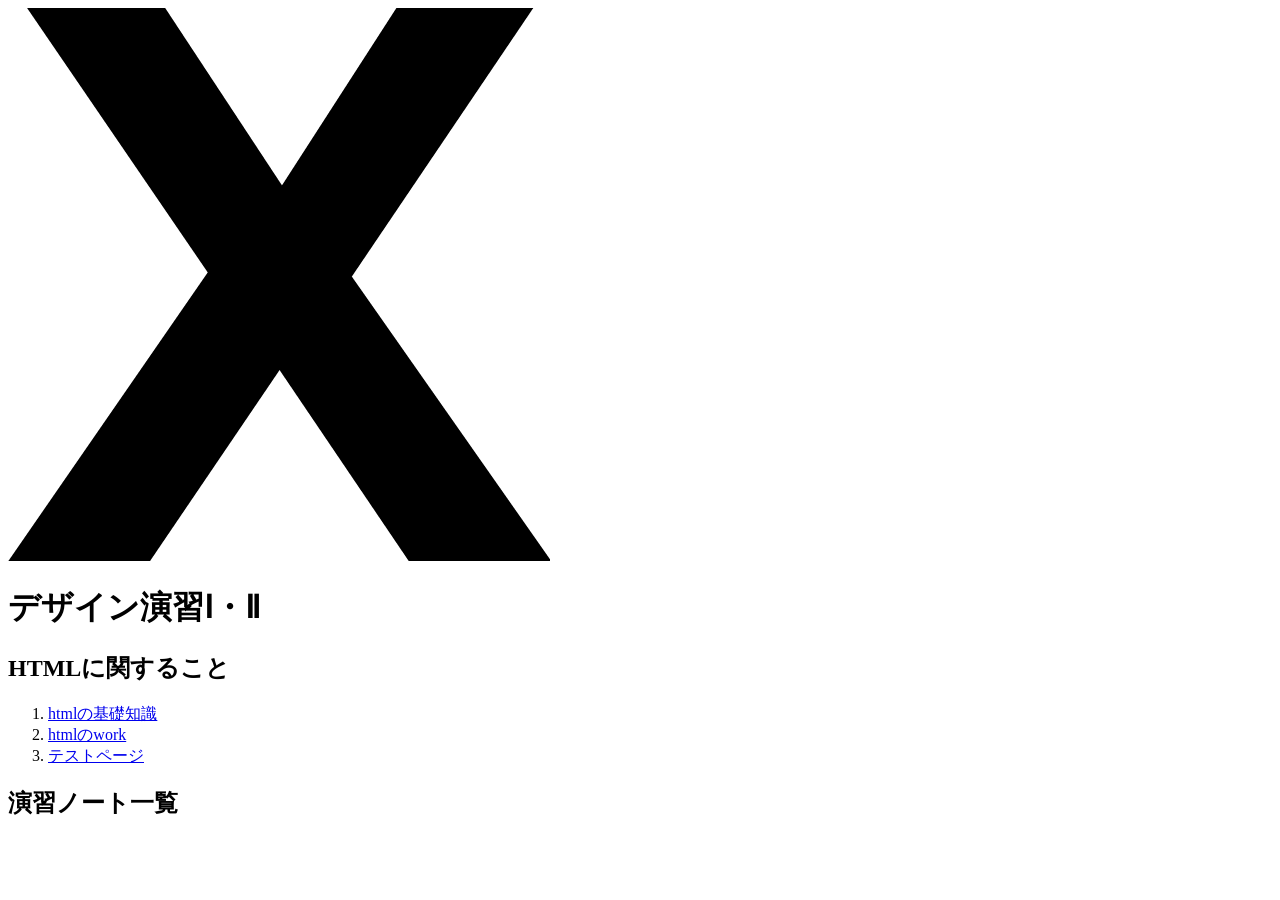
==== de12/index.html @ bb8138d7 "初めての更新" ====
<!DOCTYPE html>
<html lang="jp">
<head>
    <meta charset="UTF-8">
    <title>XBP_HPsample</title>
    <link rel="stylesheet" href="./css/style.css">
    <link rel="shortcut icon" href="./images/xbp.ico">
</head>
<body>
    <logotohome>
    <a href="../index.html"><img src="./images/0_XBlogo.png" alt=""></a>
    </logotohome>
    <h1>デザイン演習Ⅰ・Ⅱ</h1>
        <h2>HTMLに関すること</h2>
        <ol>
            <li><a href="./hp1.html" target="_blank">htmlの基礎知識</a></li>
            <li><a href="./hp2.html" target="_blank">htmlのwork</a></li>
            <li><a href="./test.html" target="_blank">テストページ</a></li>
        </ol>
        <h2>演習ノート一覧</h2>



    
<br>
<br>


</body>
</html>
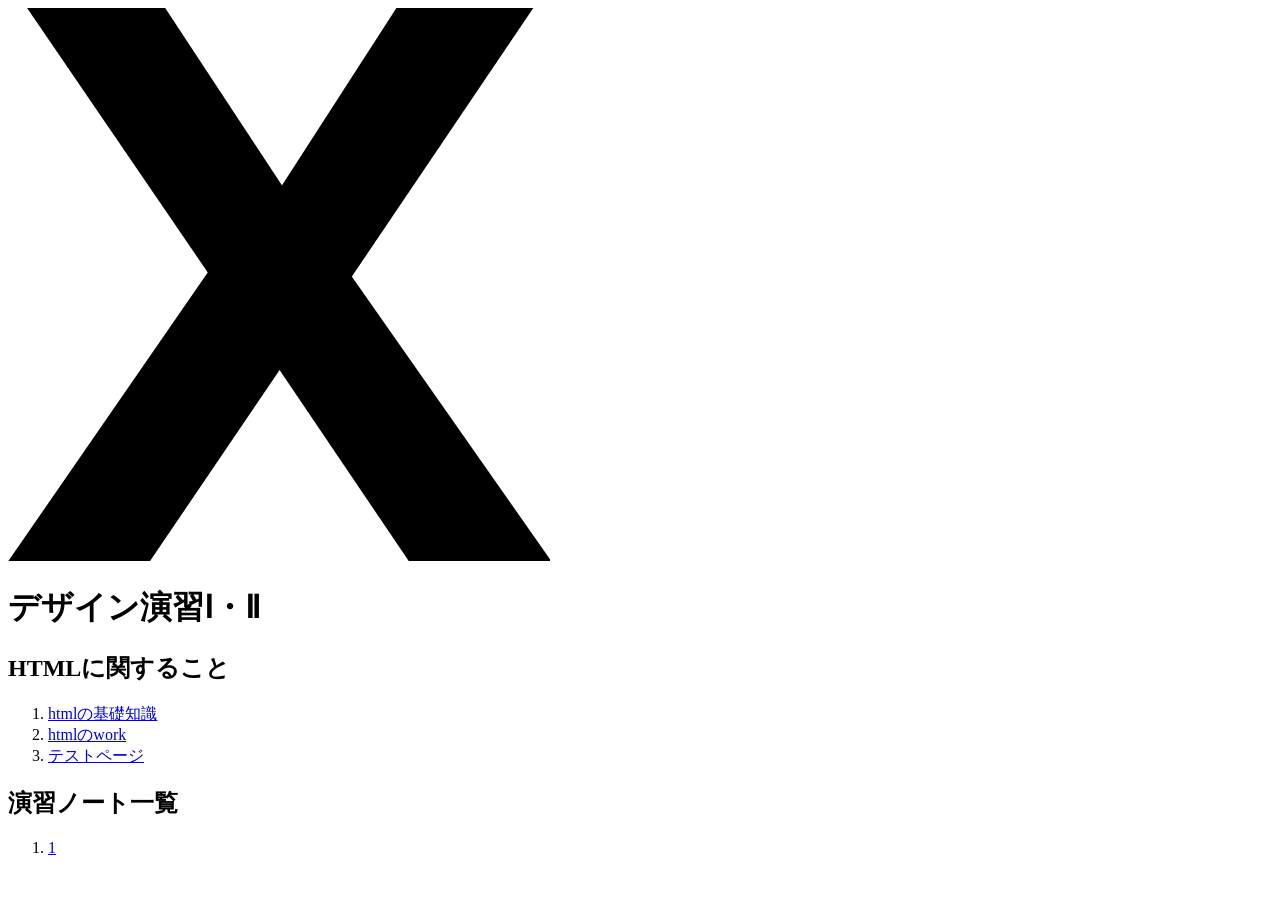
==== commit 1ea0fc73: "第一回" ====
--- a/de12/index.html
+++ b/de12/index.html
@@ -18,7 +18,9 @@
             <li><a href="./test.html" target="_blank">テストページ</a></li>
         </ol>
         <h2>演習ノート一覧</h2>
-
+        <ol>
+            <li><a href="./1.html" target="_blank">1</a></li>
+        </ol>
 
 
     
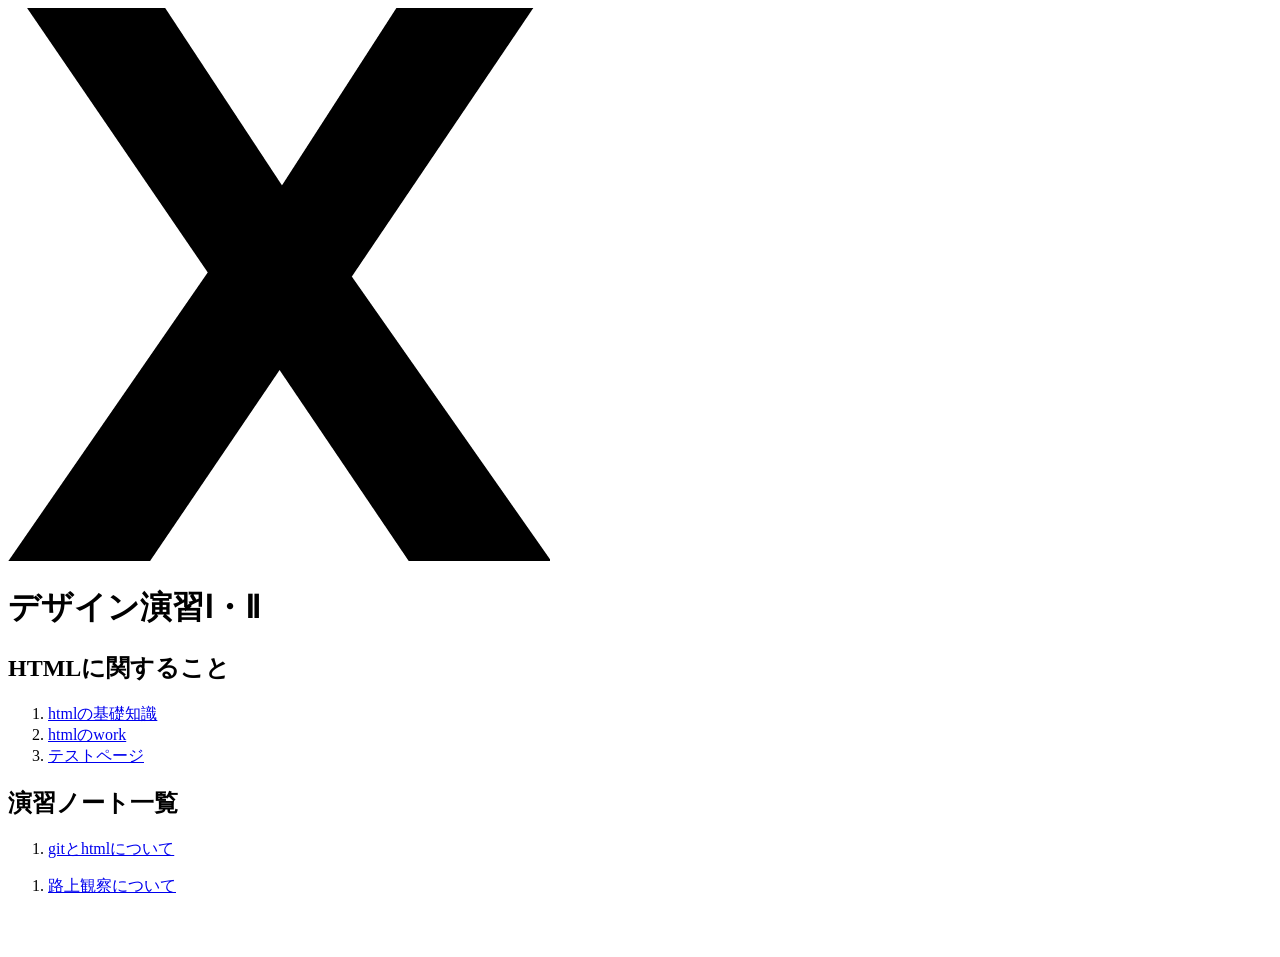
==== commit 6b7ad1c6: "路上観察について" ====
--- a/de12/index.html
+++ b/de12/index.html
@@ -19,7 +19,10 @@
         </ol>
         <h2>演習ノート一覧</h2>
         <ol>
-            <li><a href="./1.html" target="_blank">1</a></li>
+            <li><a href="./1.html" target="_blank">gitとhtmlについて</html></a></li>
+        </ol>
+         <ol>
+            <li><a href="./1.html" target="_blank">路上観察について</a></li>
         </ol>
 
 
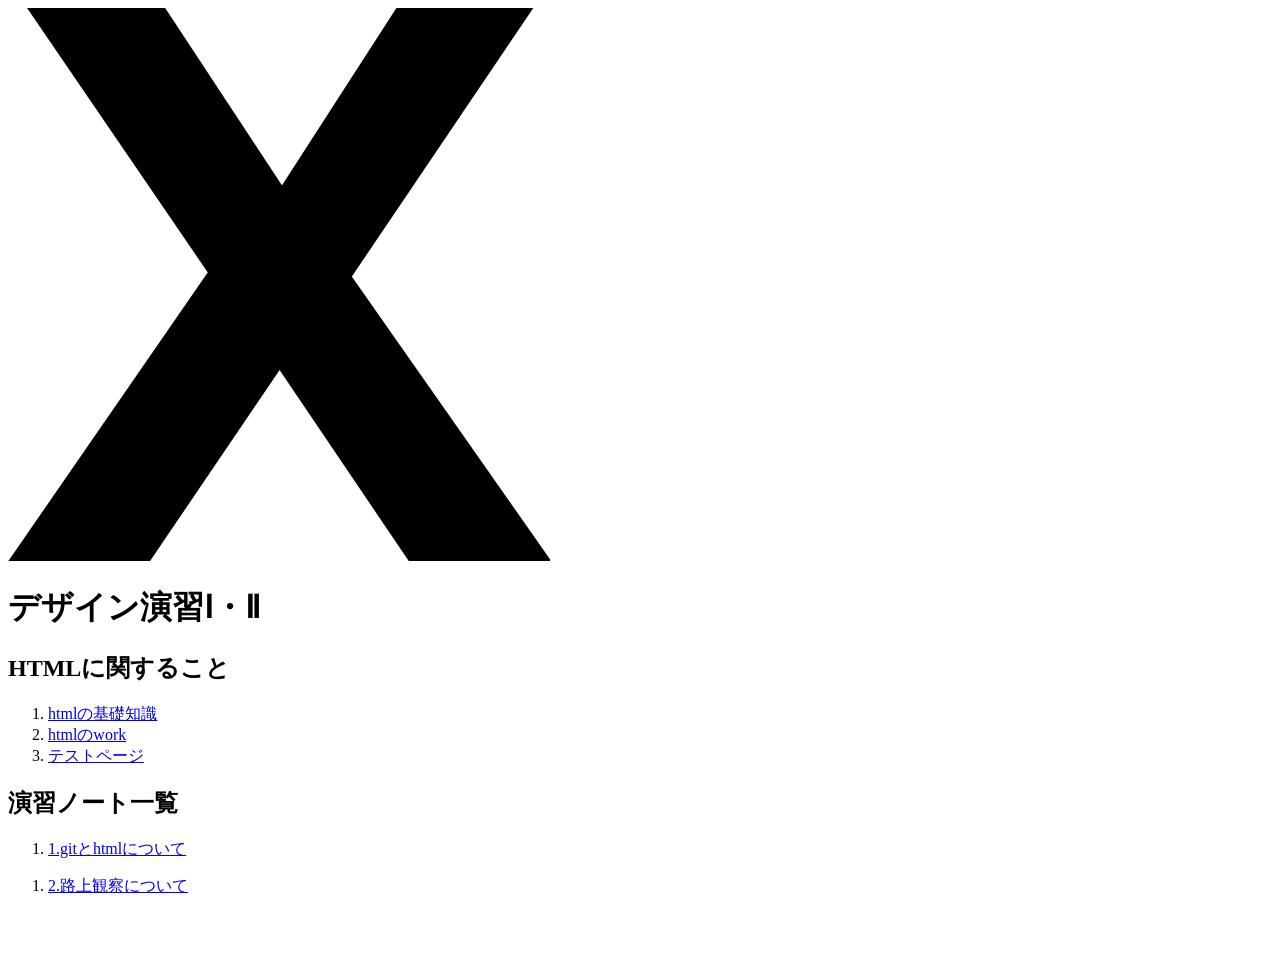
==== commit c1ed6e08: "路上観察について" ====
--- a/de12/index.html
+++ b/de12/index.html
@@ -19,10 +19,10 @@
         </ol>
         <h2>演習ノート一覧</h2>
         <ol>
-            <li><a href="./1.html" target="_blank">gitとhtmlについて</html></a></li>
+            <li><a href="./1.html" target="_blank">1.gitとhtmlについて</html></a></li>
         </ol>
          <ol>
-            <li><a href="./1.html" target="_blank">路上観察について</a></li>
+            <li><a href="./1.html" target="_blank">2.路上観察について</a></li>
         </ol>
 
 
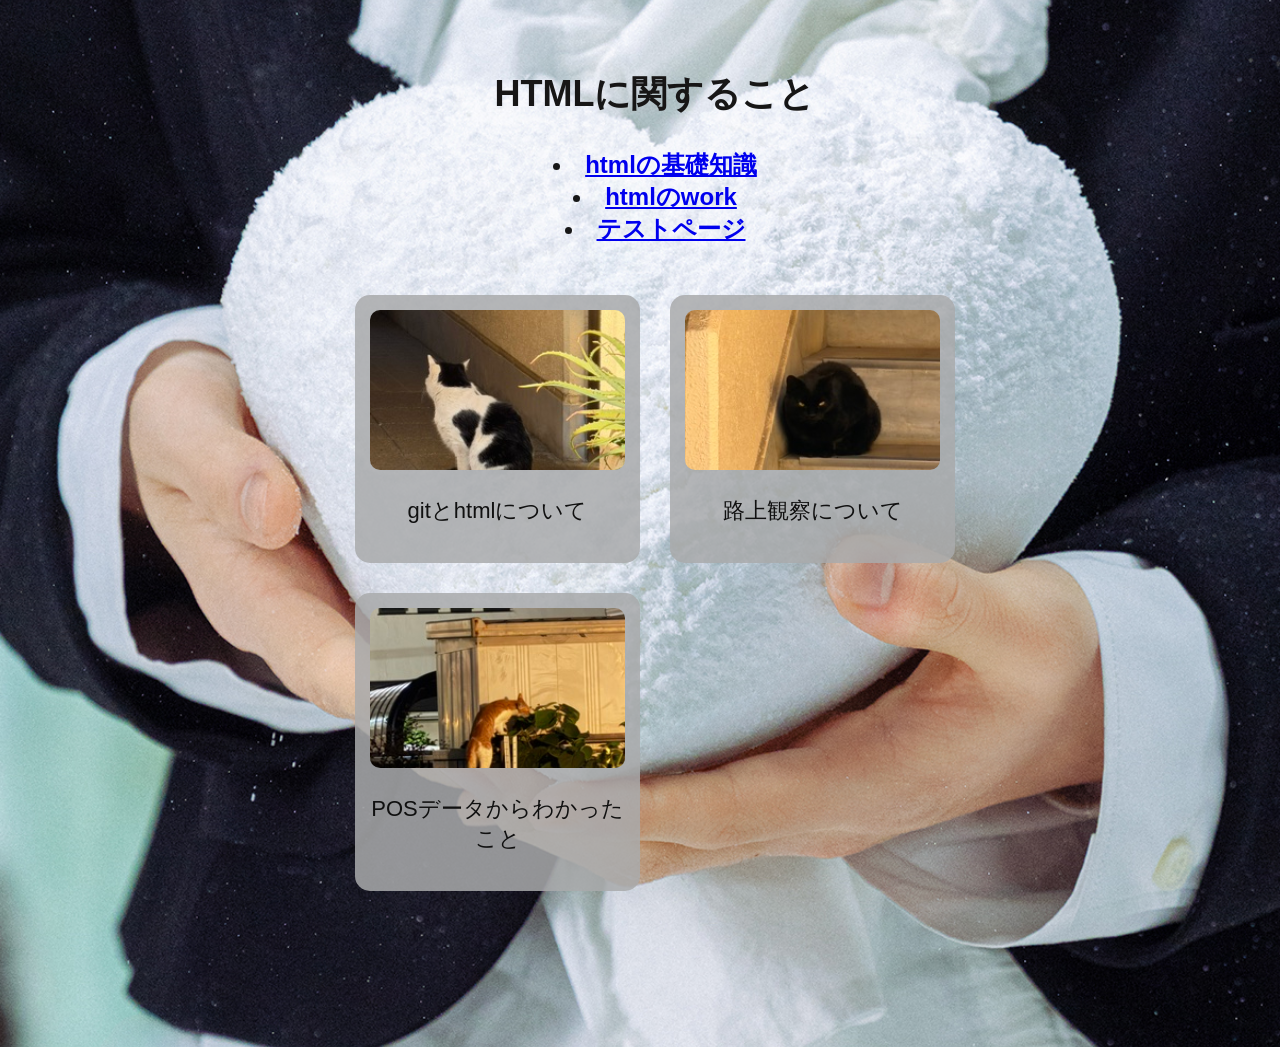
==== commit deb6465f: "chiha" ====
--- a/de12/index.html
+++ b/de12/index.html
@@ -1,29 +1,60 @@
+
 <!DOCTYPE html>
-<html lang="jp">
+<html lang="ja">
+
 <head>
     <meta charset="UTF-8">
-    <title>XBP_HPsample</title>
+    <meta name="viewport" content="width=device-width, initial-scale=1.0">
+
+    <title>デザイン演習Ⅰ・Ⅱ</title>
+
+    <!-- CSS -->
     <link rel="stylesheet" href="./css/style.css">
-    <link rel="shortcut icon" href="./images/xbp.ico">
 </head>
+
 <body>
-    <logotohome>
-    <a href="../index.html"><img src="./images/0_XBlogo.png" alt=""></a>
-    </logotohome>
-    <h1>デザイン演習Ⅰ・Ⅱ</h1>
-        <h2>HTMLに関すること</h2>
-        <ol>
-            <li><a href="./hp1.html" target="_blank">htmlの基礎知識</a></li>
+
+    <!-- 背景 -->
+    <div class="bg"></div>
+
+    <!-- メイン画面 -->
+    <main class="container">
+
+        <!-- タイトル -->
+        <section class="hero">
+            <h1>HTMLに関すること</h1>
+            <h2><li><a href="./hp1.html" target="_blank">htmlの基礎知識</a></li>
             <li><a href="./hp2.html" target="_blank">htmlのwork</a></li>
-            <li><a href="./test.html" target="_blank">テストページ</a></li>
-        </ol>
-        <h2>演習ノート一覧</h2>
-        <ol>
-            <li><a href="./1.html" target="_blank">1.gitとhtmlについて</html></a></li>
-        </ol>
-         <ol>
-            <li><a href="./1.html" target="_blank">2.路上観察について</a></li>
-        </ol>
+            <li><a href="./test.html" target="_blank">テストページ</a></li></h2>
+        </section>
+
+        <!-- 写真タブ4枚 -->
+        <section class="photo-tabs">
+
+            <a href="./1.html" class="photo-tab">
+                <img src="./images/neko.jpeg" alt="gitとhtmlについて">
+                <p>gitとhtmlについて</p>
+            </a>
+
+            <a href="./2.html" class="photo-tab">
+                <img src="./images/koroneko.jpeg" alt="路上観察について">
+                <p>路上観察について
+                </p>
+            </a>
+
+            <a href="./5.html" class="photo-tab">
+                <img src="./images/nekochan.jpeg" alt="POSデータからわかったこと">
+                <p>POSデータからわかったこと</p>
+            </a>
+
+            
+
+        </section>
+
+    </main>
+
+</body>
+</html>
 
 
     
--- a/de12/css/style.css
+++ b/de12/css/style.css
@@ -0,0 +1,156 @@
+/* ページ全体 */
+html, body {
+    margin: 0;
+    padding: 0;
+    min-height: 100%;
+    font-family: sans-serif;
+    color: #141414;
+}
+
+/* 背景画像 */
+.bg {
+    position: fixed;
+    top: 0;
+    left: 0;
+    width: 100%;
+    height: 100vh;
+
+    background-image: url("../images/weverse_3-333376431.jpeg");
+    background-size: cover;
+    background-position: center;
+    background-repeat: no-repeat;
+
+    z-index: -1;
+}
+
+/* コンテンツ */
+.container {
+    position: relative;
+    z-index: 1;
+    padding: 40px;
+}
+
+/* タイトル */
+.hero {
+    text-align: center;
+    margin-bottom: 50px;
+}
+/* 写真ページ全体 */
+.photo-page {
+    color: #141414;
+    text-align: center;
+}
+
+/* タイトル */
+.photo-page .hero {
+    font-size: 45px;
+    margin-bottom: 40px;
+    text-align: center;
+    color: #313030;
+}
+
+/* 説明文 */
+.photo-page p {
+    font-size: 40px;
+    line-height: 1.8;
+    color: #5a5757;
+}
+
+/* 写真 */
+.photo-page img {
+    max-width: 100%;
+    height: auto;
+    border-radius: 10px;
+}
+/* 写真タブ全体 */
+.photo-tabs {
+    display: grid;
+    grid-template-columns: repeat(2, 1fr);
+    gap: 30px;
+    max-width: 600px;
+    margin: 0 auto;
+}
+
+/* 写真タブ */
+.photo-tab {
+    display: block;
+    width: auto;
+    padding: 15px;
+
+    background: rgba(170, 171, 172, 0.85);
+    border-radius: 15px;
+
+    text-align: center;
+    text-decoration: none;
+    color: #050505;
+
+    transition: 0.3s;
+}
+
+/* 写真 */
+.photo-tab img {
+    width: 100%;
+    height: 160px;
+    object-fit: cover;
+    border-radius: 10px;
+}
+
+/* マウスを乗せたとき */
+.photo-tab:hover {
+    transform: translateY(-8px);
+    box-shadow: 0 8px 20px rgba(251, 251, 251, 0.2);
+}
+
+.photo-page .container {
+    font-size: 20px;
+}
+
+/* 文字の大きさ*/
+.photo-page .hero {
+    font-size: 45px;
+}
+
+.photo-page p {
+    font-size: 40px;
+    line-height: 1.8;
+color: #171717;
+}
+    /* 写真を押した後のページ */
+body {
+    color: #0b0b0b;
+}
+
+h1 {
+    font-size: 36px;
+    color: #171616;
+}
+
+p {
+    font-size: 22px;
+    color: #101010;
+}
+
+/* 写真ページ全体 */
+.photo-page {
+    color: #111111;
+    text-align: center;
+}
+
+
+html, body {
+    font-size: 16px;
+    font-family: sans-serif;
+
+    /* 全体の文字の色 */
+    color: #171717;
+
+    margin-left: 15px;
+    margin-bottom: 40px;
+
+    /* 背景画像 */
+    background-image: url("../images/weverse_3-333376431.jpeg");
+    background-size: cover;
+    background-position: center;
+    background-repeat: no-repeat;
+    background-attachment: fixed;
+}
